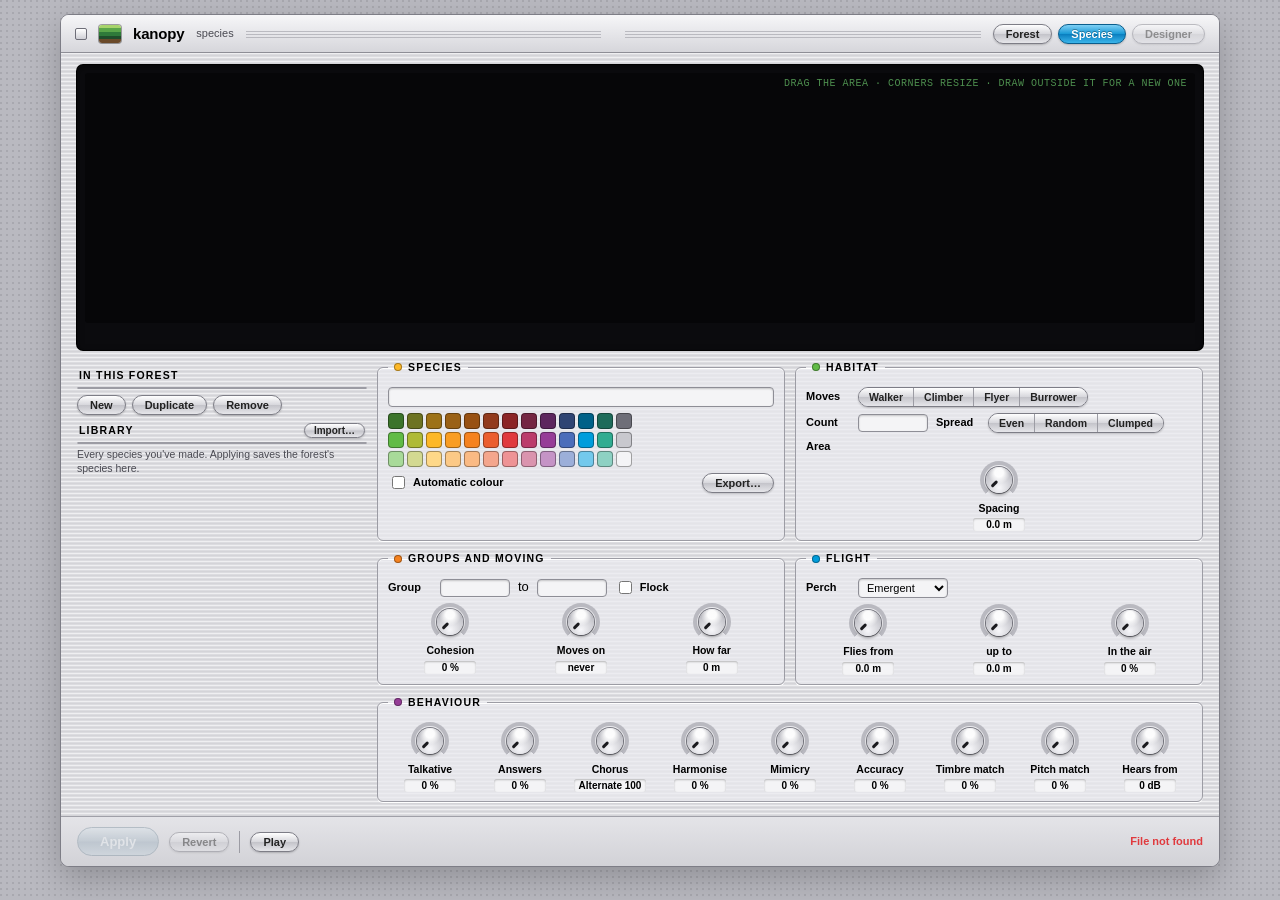
==== ui/species.html @ c13ae915 "Batch 07: Species page, palette colours, species library - One palette: twelve hues, each dark, norm" ====
<!doctype html>
<html lang="en">
<head>
<meta charset="utf-8">
<meta name="viewport" content="width=device-width, initial-scale=1">
<title>kanopy · species</title>
<link rel="stylesheet" href="kit.css">
</head>
<body>
<div class="window">
  <div class="titlebar">
    <span class="closebox"></span>
    <span class="badge" aria-hidden="true"><i></i><i></i><i></i><i></i><i></i></span>
    <h1>kanopy</h1><span class="sub">species</span>
    <span class="lines"></span>
    <span class="sub" id="forestname"></span>
    <span class="lines"></span>
    <nav class="pages"><a class="btn" href="index.html">Forest</a><a class="btn on" href="species.html">Species</a><span class="btn" aria-disabled="true" title="Comes in the next build">Designer</span></nav>
  </div>

  <div class="body">
    <div class="screen">
      <canvas id="scene" style="height:250px" aria-label="The forest, with the selected species' area: drag it, or draw a new one"></canvas>
      <div class="hint">DRAG THE AREA · CORNERS RESIZE · DRAW OUTSIDE IT FOR A NEW ONE</div>
      <div class="readouts" id="readouts"></div>
    </div>

    <div class="cols">
      <div>
        <div class="sidehead">In this forest</div>
        <div class="list" id="forest-list"></div>
        <div class="sidebtns">
          <button class="btn" id="new">New</button>
          <button class="btn" id="dup">Duplicate</button>
          <button class="btn" id="remove">Remove</button>
        </div>
        <div class="sidehead">Library <button class="btn" id="import">Import…</button></div>
        <div class="list" id="library-list"></div>
        <p class="note">Every species you've made. Applying saves the forest's species here.</p>
      </div>

      <div class="editor" id="editor">
        <fieldset>
          <legend><span class="dot" style="background:var(--yellow)"></span>Species</legend>
          <div class="line"><input class="name" id="sp-name" type="text" spellcheck="false" aria-label="Name"></div>
          <div class="swatches" id="swatches"></div>
          <div class="line"><label class="check"><input type="checkbox" id="sp-auto"> Automatic colour</label>
            <button class="btn" id="export-sp" style="margin-left:auto">Export…</button></div>
        </fieldset>
        <fieldset>
          <legend><span class="dot" style="background:var(--green)"></span>Habitat</legend>
          <div class="line"><label>Moves</label><span class="seg" id="sp-move"><button data-v="walker">Walker</button><button data-v="climber">Climber</button><button data-v="flyer">Flyer</button><button data-v="burrower">Burrower</button></span></div>
          <div class="line"><label>Count</label><input type="number" id="sp-count" min="0" max="20000" step="1">
            <label>Spread</label><span class="seg" id="sp-spread"><button data-v="even">Even</button><button data-v="random">Random</button><button data-v="clumped">Clumped</button></span></div>
          <div class="line"><label>Area</label><span class="note" id="sp-area" style="margin:0"></span></div>
          <div class="knobs" id="k-habitat"></div>
        </fieldset>
        <fieldset>
          <legend><span class="dot" style="background:var(--orange)"></span>Groups and moving</legend>
          <div class="line"><label>Group</label><input type="number" id="sp-gmin" min="1" max="500" step="1"> to <input type="number" id="sp-gmax" min="1" max="500" step="1">
            <label class="check"><input type="checkbox" id="sp-flock"> Flock</label></div>
          <div class="knobs" id="k-groups"></div>
        </fieldset>
        <fieldset id="flight">
          <legend><span class="dot" style="background:var(--blue)"></span>Flight</legend>
          <div class="line"><label>Perch</label><select id="sp-perch">
            <option value="emergent">Emergent</option><option value="canopy">Canopy</option><option value="subcanopy">Subcanopy</option>
            <option value="understorey">Understorey</option><option value="shrubs">Shrubs</option><option value="ground">Ground</option><option value="never">Never</option></select></div>
          <div class="knobs" id="k-flight"></div>
        </fieldset>
        <fieldset style="grid-column: 1 / -1">
          <legend><span class="dot" style="background:var(--purple)"></span>Behaviour</legend>
          <div class="knobs" id="k-behaviour"></div>
        </fieldset>
      </div>
    </div>
  </div>

  <div class="footer">
    <button class="btn gel" id="apply" disabled>Apply</button>
    <button class="btn" id="revert" disabled>Revert</button>
    <span class="sep"></span>
    <button class="btn" id="play">Play</button>
    <span class="status" id="status"></span>
  </div>
</div>
<script src="api.js"></script>
<script src="palette.js"></script>
<script src="screen.js"></script>
<script src="kit.js"></script>
<script src="species.js"></script>
</body>
</html>
---- ui/kit.css ----
/* kanopy · interface kit. Platinum window, black screen first, etched groups. Desktop only. */
:root {
  --platinum: #dcdce0; --platinum-hi: #ececef; --platinum-lo: #c4c4ca; --etch: #9c9ca4;
  --ink: #000; --ink-soft: #4a4a52; --inset: #f4f4f6; --desk: #b9b9c0; --graphite: #6e6e78;
  --green: #61bb46; --yellow: #fdb827; --orange: #f5821f; --red: #e03a3e; --purple: #963d97; --blue: #009ddc;
  --screen: #0b0b0e; --lcd: #8f8; --leaf-1: #1f4d2b; --leaf-2: #2f7a3a; --leaf-3: #5aa64a; --leaf-4: #a7d36b;
  --ui: "Lucida Grande", "Lucida Sans Unicode", Geneva, Verdana, sans-serif;
  --mono: Monaco, "SF Mono", Menlo, "Courier New", monospace;
}
* { box-sizing: border-box; }
html, body { margin: 0; }
body {
  background: radial-gradient(circle at 1px 1px, rgba(0,0,0,.09) 1px, transparent 1.5px) 0 0/6px 6px, var(--desk);
  font: 13px/1.45 var(--ui); color: var(--ink); padding: 14px 12px 14px; min-width: 1000px; min-height: 100vh;
  user-select: none; -webkit-user-select: none;
}
button, input, select { font-family: var(--ui); }
.window {
  max-width: 1160px; margin: 0 auto; border: 1px solid #7d7d86; border-radius: 9px; overflow: clip;
  background: repeating-linear-gradient(0deg, rgba(255,255,255,.55) 0 1px, rgba(255,255,255,0) 1px 2px, rgba(0,0,0,.035) 2px 3px, rgba(0,0,0,0) 3px 4px), var(--platinum);
  box-shadow: 0 1px 0 #fff inset, 0 12px 32px rgba(0,0,0,.22);
}
.titlebar { display: flex; align-items: center; gap: 12px; padding: 8px 14px 7px; background: linear-gradient(#f6f6f8, #d6d6db); border-bottom: 1px solid #8e8e96; }
.closebox { width: 12px; height: 12px; border: 1px solid #6e6e78; border-radius: 2px; background: linear-gradient(#fff, #cfcfd5); flex: none; }
.titlebar .lines { flex: 1; height: 9px; background: repeating-linear-gradient(0deg, #9c9ca4 0 1px, transparent 1px 3px); opacity: .6; min-width: 12px; }
.titlebar h1 { margin: 0; font-size: 15px; font-weight: 700; letter-spacing: -.2px; }
.titlebar .sub { color: var(--ink-soft); font-size: 11px; }
/* kanopy's badge: the forest's layers, canopy to floor */
.badge { display: inline-flex; flex-direction: column; width: 22px; height: 18px; border-radius: 3px; overflow: hidden; box-shadow: 0 0 0 1px rgba(0,0,0,.35); flex: none; }
.badge i { flex: 1; }
.badge i:nth-child(1) { background: var(--leaf-4); } .badge i:nth-child(2) { background: var(--leaf-3); }
.badge i:nth-child(3) { background: var(--leaf-2); } .badge i:nth-child(4) { background: var(--leaf-1); }
.badge i:nth-child(5) { background: #6b4a2a; }
.namefield { font: 700 12px var(--ui); width: 230px; padding: 3px 8px; border: 1px solid #8e8e96; border-radius: 4px; background: var(--inset); box-shadow: inset 0 1px 2px rgba(0,0,0,.25); }
.body { padding: 12px 16px 14px; }

/* the screen */
.screen { background: var(--screen); border-radius: 6px; padding: 8px; box-shadow: 0 0 0 1px #000, 0 2px 6px rgba(0,0,0,.5) inset; position: relative; }
.screen canvas { display: block; width: 100%; height: 330px; border-radius: 3px; background: #060608; cursor: crosshair; touch-action: none; }
.readouts { display: flex; flex-wrap: wrap; gap: 4px 16px; font: 11px/1 var(--mono); color: var(--lcd); margin-top: 7px; letter-spacing: 1px; min-height: 12px; }
.readouts b { font-weight: 400; opacity: .6; margin-right: 5px; }
.readouts .meter { display: inline-block; width: 70px; height: 7px; background: #1a2a1a; vertical-align: -1px; position: relative; }
.readouts .meter i { position: absolute; left: 0; top: 0; bottom: 0; background: var(--lcd); }
.readouts .meter i.hot { background: var(--yellow); }
.screen .hint { position: absolute; right: 16px; top: 12px; font: 10px/1.3 var(--mono); color: var(--lcd); opacity: .55; text-align: right; pointer-events: none; letter-spacing: .5px; }

/* groups */
.rows { display: flex; gap: 10px; margin-top: 10px; align-items: stretch; }
fieldset { flex: 1 1 0; margin: 0; border: 1px solid var(--etch); border-radius: 6px; padding: 6px 10px 9px; background: rgba(236,236,239,.7); box-shadow: 0 1px 0 #fff, inset 0 1px 0 #fff; min-width: 0; }
legend { font-size: 10.5px; font-weight: 700; text-transform: uppercase; letter-spacing: 1.2px; padding: 0 6px; display: flex; align-items: center; gap: 6px; }
legend .dot { width: 8px; height: 8px; border-radius: 50%; box-shadow: 0 0 0 1px rgba(0,0,0,.35) inset; }
.line { display: flex; align-items: center; gap: 8px; margin-top: 6px; flex-wrap: wrap; }
.line > label { font-size: 11px; font-weight: 700; min-width: 44px; }
.knobs { display: flex; gap: 4px 6px; align-items: flex-end; justify-content: space-around; margin-top: 6px; }
.note { font-size: 10.5px; color: var(--ink-soft); margin: 4px 0 0; line-height: 1.3; }

/* knobs */
.knob { display: flex; flex-direction: column; align-items: center; gap: 2px; font-size: 10.5px; width: 62px; }
.dial { --a0: 0deg; --a1: 0deg; --c: var(--graphite); position: relative; width: 38px; height: 38px; border-radius: 50%; cursor: ns-resize; touch-action: none; outline: none;
  background: conic-gradient(from 225deg, #b9b9c0 0 var(--a0), var(--c) var(--a0) var(--a1), #b9b9c0 var(--a1) 270deg, transparent 270deg); }
.dial::before { content: ""; position: absolute; inset: 4px; border-radius: 50%; background: var(--platinum-hi); }
.dial .cap { position: absolute; inset: 6px; border-radius: 50%;
  background: radial-gradient(circle at 50% 22%, rgba(255,255,255,.95) 0 18%, rgba(255,255,255,0) 46%), radial-gradient(circle at 50% 80%, #f7f7fa, #c8c8ce 60%, #9a9aa3);
  box-shadow: 0 2px 3px rgba(0,0,0,.35), 0 0 0 1px #7d7d86; }
.dial .ptr { position: absolute; inset: 6px; border-radius: 50%; pointer-events: none; }
.dial .ptr::after { content: ""; position: absolute; left: 50%; top: 3px; width: 3px; height: 30%; margin-left: -1.5px; border-radius: 2px; background: #1a1a1e; }
.dial:focus-visible { box-shadow: 0 0 0 2px var(--blue); }
.knob .name { font-weight: 700; white-space: nowrap; }
.val { font: 700 10px var(--ui); background: var(--inset); box-shadow: inset 0 1px 2px rgba(0,0,0,.25); border-radius: 3px; padding: 1px 5px; min-width: 52px; text-align: center; white-space: nowrap; }
.knob.off { opacity: .4; pointer-events: none; }

/* segmented, gel, fields */
.seg { display: inline-flex; border: 1px solid #7d7d86; border-radius: 999px; overflow: hidden; box-shadow: 0 1px 2px rgba(0,0,0,.2); }
.seg button { font: 700 10.5px var(--ui); border: 0; padding: 3px 10px; cursor: pointer; color: #222; background: linear-gradient(#fff, #d8d8dd 48%, #c4c4ca 52%, #e6e6ea); }
.seg button + button { border-left: 1px solid #9c9ca4; }
.seg button.on { color: #fff; background: linear-gradient(#7fd0f5, #1a9ad6 48%, #0a7fc0 52%, #3bb5ea); text-shadow: 0 -1px 0 rgba(0,0,0,.3); }
.btn { font: 700 11px var(--ui); border: 1px solid #7d7d86; border-radius: 999px; padding: 3px 12px; cursor: pointer; color: #222; background: linear-gradient(#fff, #d8d8dd 48%, #c4c4ca 52%, #e6e6ea); box-shadow: 0 1px 2px rgba(0,0,0,.2); }
.btn:active { background: linear-gradient(#d0d0d6, #b9b9c0); }
.btn:disabled { opacity: .45; cursor: default; }
.btn.gel { color: #fff; border-color: #0a5d8c; padding: 6px 22px; font-size: 13px; background: linear-gradient(#8fd8f8, #1a9ad6 48%, #0a7fc0 52%, #49c0f0); text-shadow: 0 -1px 0 rgba(0,0,0,.35); box-shadow: 0 2px 4px rgba(0,0,0,.3), inset 0 1px 0 rgba(255,255,255,.6); }
.btn.gel.on { background: linear-gradient(#ffd27a, #f5a10f 48%, #e58a00 52%, #ffc24a); border-color: #9a5a00; }
.btn.gel:disabled { color: #e8eef2; background: linear-gradient(#d9e3ea, #a9bac6 48%, #9cafbd 52%, #c6d4de); border-color: #7f93a1; box-shadow: none; text-shadow: none; }
select, input[type=number], input[type=text] { font: 11px var(--ui); border: 1px solid #8e8e96; border-radius: 4px; background: var(--inset); padding: 2px 4px; box-shadow: inset 0 1px 2px rgba(0,0,0,.2); }
input[type=number] { width: 70px; }
label.check { display: inline-flex; align-items: center; gap: 5px; font-size: 11px; font-weight: 700; cursor: pointer; }
label.check input { accent-color: var(--blue); }

/* species legend */
.legend { display: flex; flex-wrap: wrap; gap: 4px 6px; margin-top: 8px; }
.chip { display: inline-flex; align-items: center; gap: 6px; padding: 2px 9px 2px 6px; border-radius: 999px; border: 1px solid #9c9ca4; background: rgba(255,255,255,.55); font-size: 11px; cursor: pointer; }
.chip i { width: 9px; height: 9px; border-radius: 50%; box-shadow: 0 0 0 1px rgba(0,0,0,.35) inset; }
.chip small { color: var(--ink-soft); }
.chip.following { border-color: var(--blue); box-shadow: 0 0 0 2px rgba(0,157,220,.35); }

/* footer */
.footer { display: flex; align-items: center; gap: 10px; padding: 10px 16px; border-top: 1px solid #a0a0a8; background: linear-gradient(#e4e4e8, #d2d2d7); }
.footer .sep { width: 1px; height: 22px; background: #9c9ca4; }
.footer .status { margin-left: auto; font-size: 11px; color: var(--ink-soft); max-width: 420px; text-align: right; }
.footer .status.err { color: var(--red); font-weight: 700; }

@media (prefers-reduced-motion: reduce) { * { transition: none !important; } }

/* pages */
.pages { display: inline-flex; gap: 6px; }
a.btn { text-decoration: none; display: inline-block; }
.pages .btn.on { color: #fff; border-color: #0a5d8c; background: linear-gradient(#7fd0f5, #1a9ad6 48%, #0a7fc0 52%, #3bb5ea); text-shadow: 0 -1px 0 rgba(0,0,0,.3); }
.pages span.btn[aria-disabled] { opacity: .45; cursor: default; }

/* species page */
.cols { display: grid; grid-template-columns: 290px 1fr; gap: 10px; margin-top: 10px; align-items: start; }
.list { border: 1px solid var(--etch); border-radius: 6px; background: rgba(255,255,255,.55); box-shadow: inset 0 1px 2px rgba(0,0,0,.12); max-height: 210px; overflow-y: auto; }
.list .row { display: flex; align-items: center; gap: 7px; padding: 4px 8px; font-size: 11.5px; border-bottom: 1px solid rgba(0,0,0,.06); cursor: pointer; }
.list .row:last-child { border-bottom: 0; }
.list .row i { width: 10px; height: 10px; border-radius: 50%; box-shadow: 0 0 0 1px rgba(0,0,0,.35) inset; flex: none; }
.list .row small { color: var(--ink-soft); margin-left: auto; white-space: nowrap; }
.list .row.sel { background: linear-gradient(#7fd0f5, #1a9ad6); color: #fff; }
.list .row.sel small { color: #e8f6fd; }
.list .row .x { border: 0; background: none; color: var(--ink-soft); cursor: pointer; font-size: 13px; padding: 0 2px; }
.list .row .add { font: 700 10px var(--ui); border: 1px solid #7d7d86; border-radius: 999px; padding: 1px 7px; background: linear-gradient(#fff, #d8d8dd); cursor: pointer; }
.sidehead { font-size: 10.5px; font-weight: 700; text-transform: uppercase; letter-spacing: 1.2px; margin: 8px 2px 4px; display: flex; align-items: center; gap: 6px; }
.sidehead .btn { margin-left: auto; padding: 1px 9px; font-size: 10px; }
.sidebtns { display: flex; gap: 6px; margin-top: 6px; }
.editor { display: grid; grid-template-columns: 1fr 1fr; gap: 10px; }
.editor fieldset { flex: none; }
.swatches { display: grid; grid-template-columns: repeat(13, 16px); grid-auto-flow: column; grid-template-rows: repeat(3, 16px); gap: 3px; margin-top: 6px; }
.swatch { width: 16px; height: 16px; border-radius: 4px; border: 1px solid rgba(0,0,0,.35); cursor: pointer; padding: 0; }
.swatch.on { outline: 2px solid #000; outline-offset: 1px; }
.dirty { color: var(--orange); font-weight: 700; }
input.name { font: 700 12px var(--ui); width: 100%; }
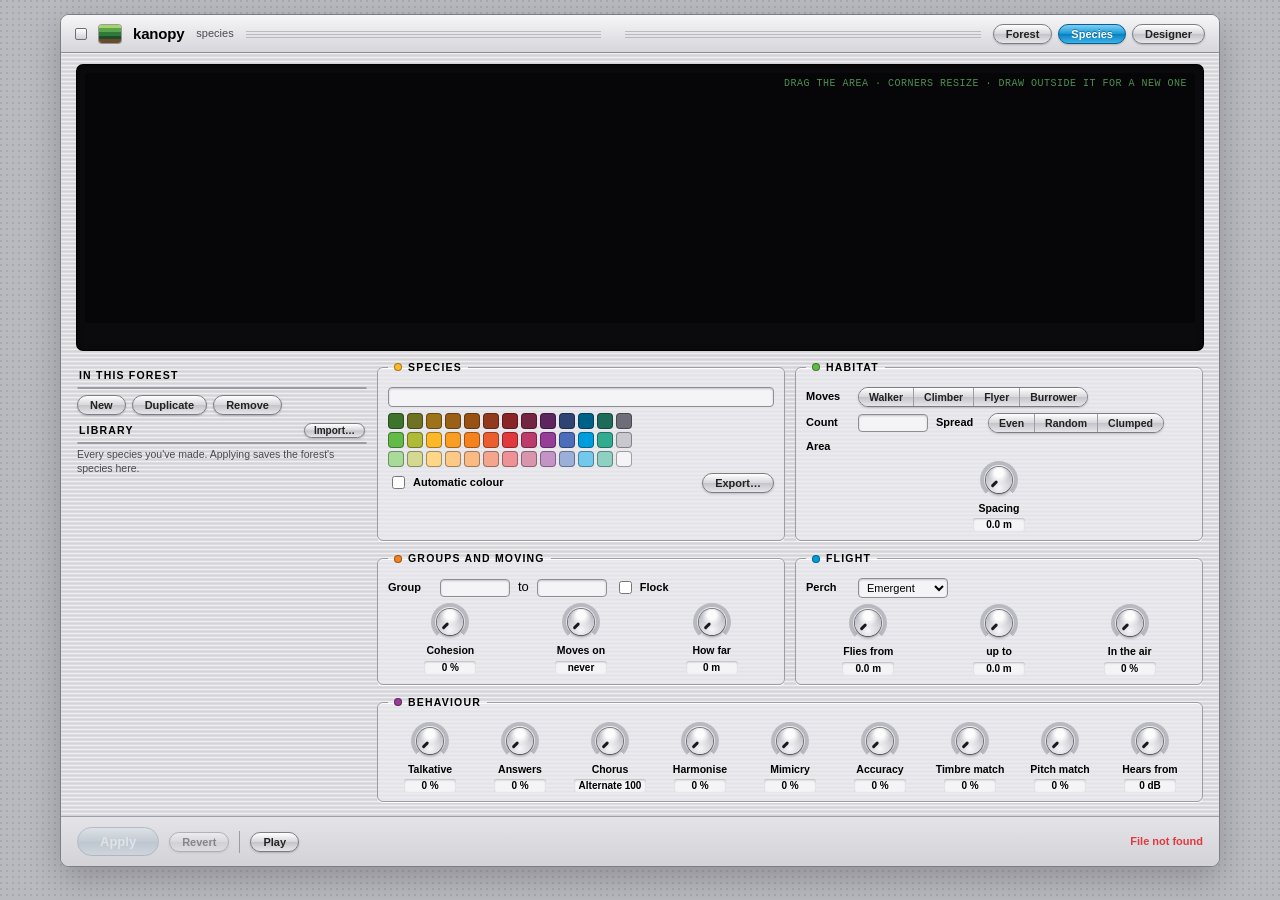
==== commit 3113f797: "Batch 08: the Designer page Voice, calls and speed for one species; Call and Signature play it dry f" ====
--- a/ui/species.html
+++ b/ui/species.html
@@ -15,7 +15,7 @@
     <span class="lines"></span>
     <span class="sub" id="forestname"></span>
     <span class="lines"></span>
-    <nav class="pages"><a class="btn" href="index.html">Forest</a><a class="btn on" href="species.html">Species</a><span class="btn" aria-disabled="true" title="Comes in the next build">Designer</span></nav>
+    <nav class="pages"><a class="btn" href="index.html">Forest</a><a class="btn on" href="species.html">Species</a><a class="btn" href="designer.html">Designer</a></nav>
   </div>
 
   <div class="body">
@@ -86,6 +86,7 @@
 </div>
 <script src="api.js"></script>
 <script src="palette.js"></script>
+<script src="draft.js"></script>
 <script src="screen.js"></script>
 <script src="kit.js"></script>
 <script src="species.js"></script>
--- a/ui/kit.css
+++ b/ui/kit.css
@@ -127,3 +127,26 @@
 .swatch.on { outline: 2px solid #000; outline-offset: 1px; }
 .dirty { color: var(--orange); font-weight: 700; }
 input.name { font: 700 12px var(--ui); width: 100%; }
+
+/* ranges: two thumbs on a track */
+.ranges { display: grid; grid-template-columns: 1fr; gap: 5px; margin-top: 6px; }
+.range { display: grid; grid-template-columns: 78px 1fr 104px; align-items: center; gap: 8px; font-size: 10.5px; }
+.range .name { font-weight: 700; white-space: nowrap; }
+.range .track { --c: var(--graphite); position: relative; height: 16px; cursor: ew-resize; outline: none; touch-action: none; }
+.range .track::before { content: ""; position: absolute; left: 0; right: 0; top: 6px; height: 4px; border-radius: 2px; background: #b9b9c0; box-shadow: inset 0 1px 1px rgba(0,0,0,.3); }
+.range .fill { position: absolute; top: 6px; height: 4px; border-radius: 2px; background: var(--c); }
+.range .thumb { position: absolute; top: 1px; width: 10px; height: 14px; margin-left: -5px; border-radius: 3px; pointer-events: none;
+  background: linear-gradient(#fff, #d8d8dd 48%, #c4c4ca 52%, #e6e6ea); box-shadow: 0 1px 2px rgba(0,0,0,.35), 0 0 0 1px #7d7d86; }
+.range.locked .thumb.hi { box-shadow: 0 1px 2px rgba(0,0,0,.35), 0 0 0 1px #000; }
+.range .track:focus-visible::before { box-shadow: 0 0 0 2px var(--blue); }
+.range .val { min-width: 0; }
+.range.off { opacity: .4; pointer-events: none; }
+
+/* designer */
+.designer { display: grid; grid-template-columns: 1fr 1fr; gap: 10px; }
+.designer fieldset { flex: none; }
+.audition { display: flex; gap: 10px; align-items: center; margin-top: 6px; }
+.audition .btn.gel { min-width: 120px; }
+.flag { font-size: 11px; margin-top: 8px; padding: 5px 8px; border-radius: 4px; background: rgba(255,255,255,.55); border: 1px solid var(--etch); line-height: 1.35; }
+.flag.warn { border-color: var(--orange); background: rgba(245,130,31,.12); }
+.flag.bad { border-color: var(--red); background: rgba(224,58,62,.12); color: #7a1013; font-weight: 700; }
